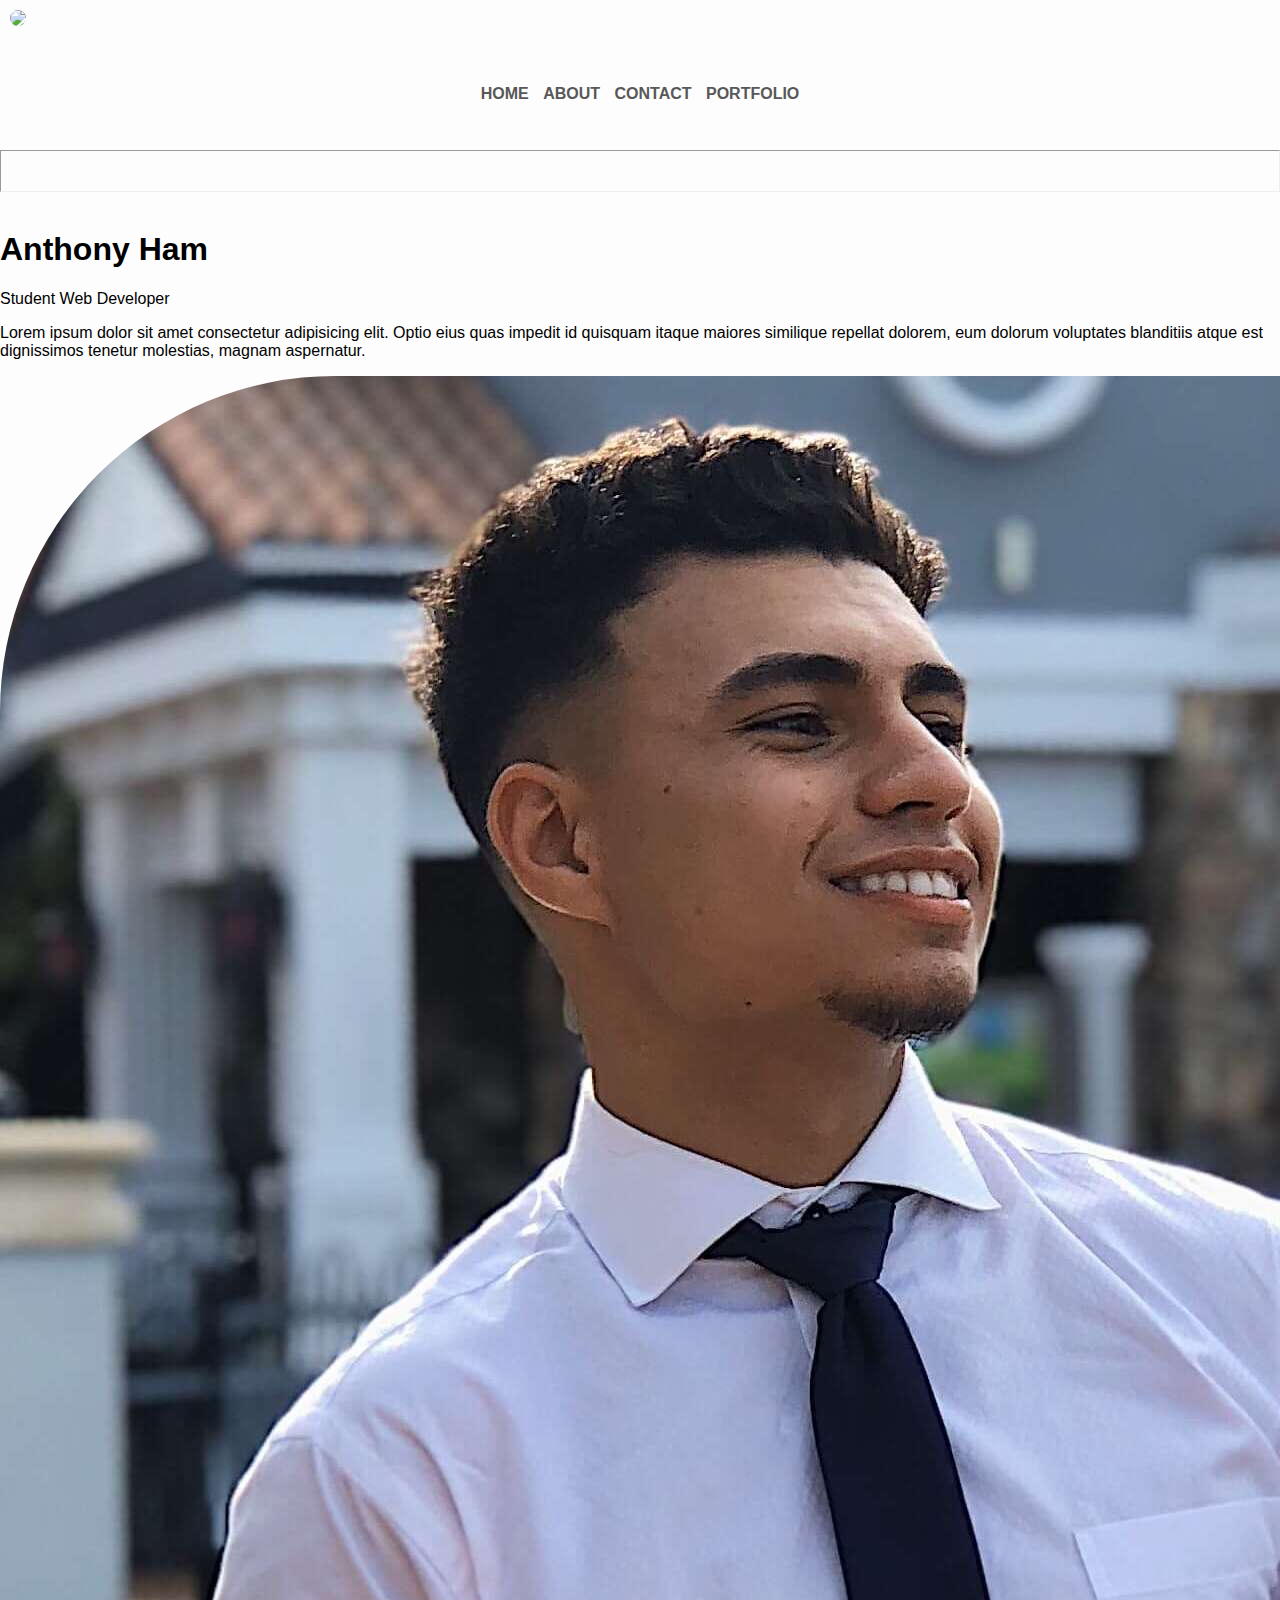
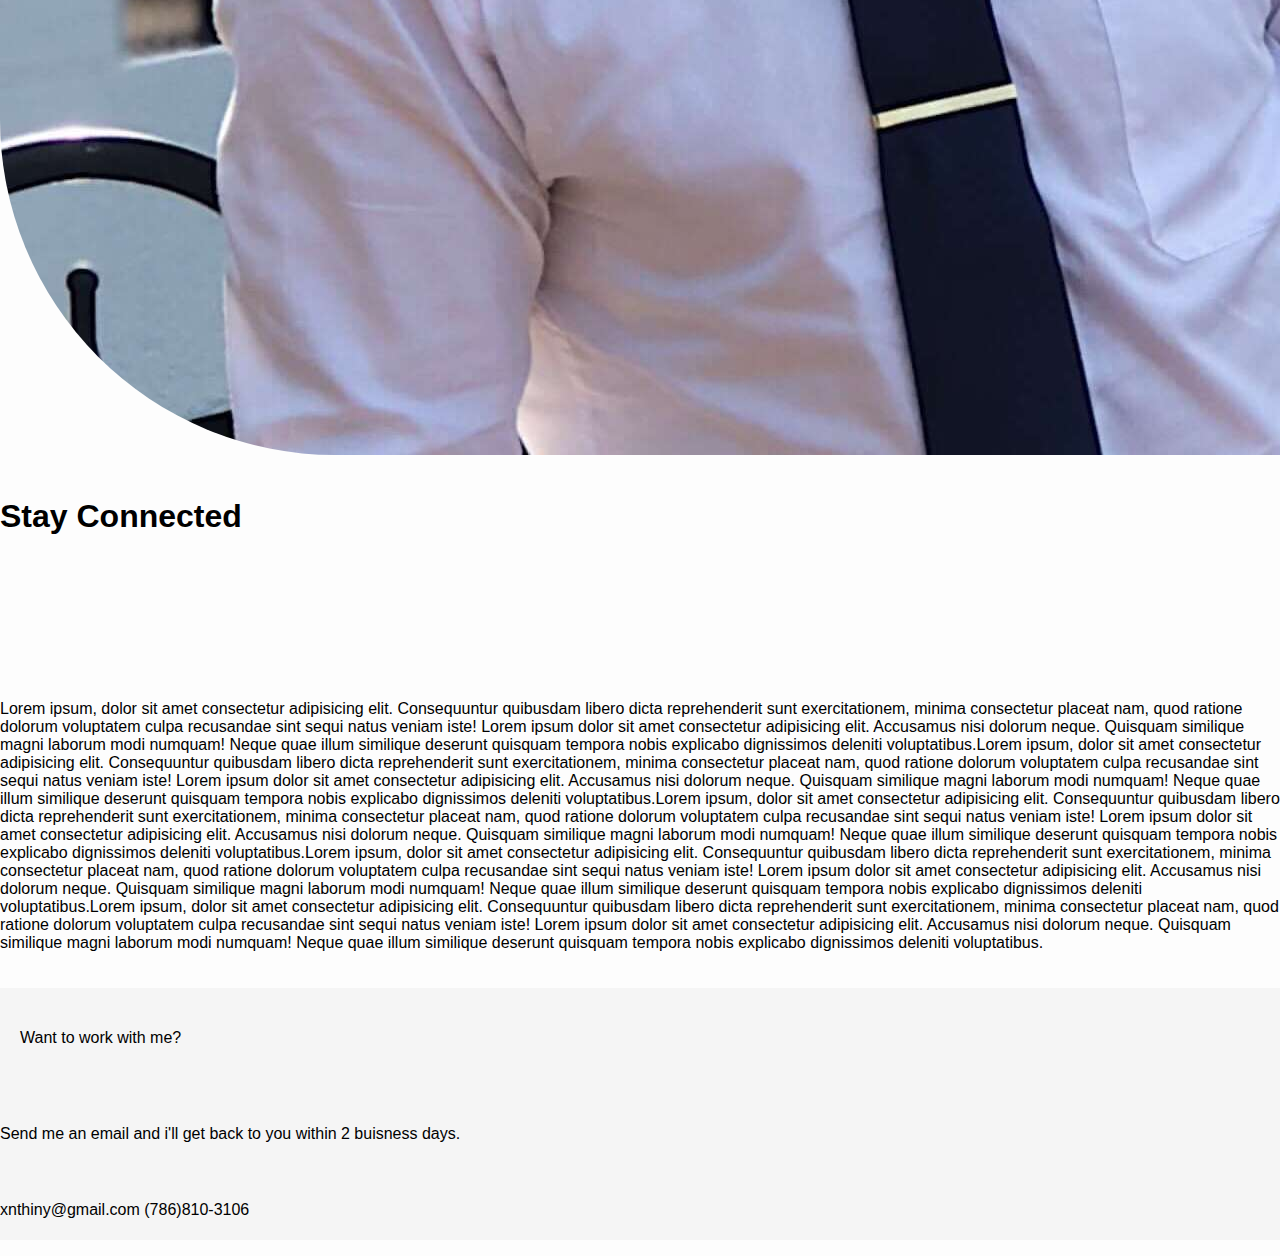
==== index.html @ 184eef2b "portfolio 2.1" ====
<!doctype html>
<html lang="en">

<head>
    <meta charset="utf-8">
    <meta name="viewport" content="width=device-width, initial-scale=1, shrink-to-fit=no">
    <link rel="stylesheet" href="https://use.fontawesome.com/releases/v5.5.0/css/all.css" integrity="sha384-B4dIYHKNBt8Bc12p+WXckhzcICo0wtJAoU8YZTY5qE0Id1GSseTk6S+L3BlXeVIU"
        crossorigin="anonymous">
    <link rel="stylesheet" href="https://stackpath.bootstrapcdn.com/bootstrap/4.1.3/css/bootstrap.min.css" integrity="sha384-MCw98/SFnGE8fJT3GXwEOngsV7Zt27NXFoaoApmYm81iuXoPkFOJwJ8ERdknLPMO"
        crossorigin="anonymous">
    <link rel="stylesheet" href="assets/css/styles.css">
    <title>Anthony Ham | Home</title>

</head>

<body>
    <div class='container'>
        <div class='row'>
            <div class='col-6'>
                <img src="assets/img/avatar.jpg" class='header-avatar img-fluid center-block shadow'>
            </div>
            <div class='col-6 links flex-row-reverse fade-in'>
                <a href="index.html"><strong>HOME</strong></a>
                <a href="about.html"><strong>ABOUT</strong></a>
                <a href="contact.html"><strong>CONTACT</strong></a>
                <a href="portfolio.html"><strong>PORTFOLIO</strong></a>
            </div>
        </div>
    </div>
    <hr class='shadow'>
    <br>
    <div class='container'>
        <div class='row'>
            <div class='col-8'>
                <h1 class='display-1'>Anthony Ham</h1>
                <p class='lead'>Student Web Developer</p>
                <p>Lorem ipsum dolor sit amet consectetur adipisicing elit. Optio eius quas impedit id quisquam itaque
                    maiores similique repellat dolorem, eum dolorum voluptates blanditiis atque est dignissimos tenetur
                    molestias, magnam aspernatur.</p>
            </div>
            <div class='col-4'>
                <img src="assets/img/avatar.JPG" class='img-fluid fade-in shadow body-avatar'>
            </div>
        </div>
    </div>
    <br>
    <div class='container'>
        <div class='row'>
            <div class='col-12'>
                <h1 class='display-4 text-center fade-in'>Stay Connected</h1>
            </div>
        </div>
        <div class='row'>
            <div class='col-8 offset-2 text-center stay-connected'>
                <a href='https://www.github.com/xnthiny' target='_blank'><i class="fab fa-github big-icon"></i></a>
                <a href='https://www.linkedin.com/in/xnthiny' target='_blank'><i class="fab fa-linkedin-in big-icon"></i></a>
                <a href='mailto: xnthiny@gmail.com'><i class="fas fa-at big-icon"></i></a>
                <p>Lorem ipsum, dolor sit amet consectetur adipisicing elit. Consequuntur quibusdam libero dicta
                    reprehenderit sunt
                    exercitationem, minima consectetur placeat nam, quod ratione dolorum voluptatem culpa recusandae
                    sint sequi
                    natus veniam iste! Lorem ipsum dolor sit amet consectetur adipisicing elit. Accusamus nisi dolorum
                    neque.
                    Quisquam similique magni laborum modi numquam! Neque quae illum similique deserunt quisquam tempora
                    nobis
                    explicabo dignissimos deleniti voluptatibus.Lorem ipsum, dolor sit amet consectetur adipisicing
                    elit. Consequuntur quibusdam libero dicta reprehenderit sunt
                    exercitationem, minima consectetur placeat nam, quod ratione dolorum voluptatem culpa recusandae
                    sint sequi
                    natus veniam iste! Lorem ipsum dolor sit amet consectetur adipisicing elit. Accusamus nisi dolorum
                    neque.
                    Quisquam similique magni laborum modi numquam! Neque quae illum similique deserunt quisquam tempora
                    nobis
                    explicabo dignissimos deleniti voluptatibus.Lorem ipsum, dolor sit amet consectetur adipisicing
                    elit. Consequuntur quibusdam libero dicta reprehenderit sunt
                    exercitationem, minima consectetur placeat nam, quod ratione dolorum voluptatem culpa recusandae
                    sint sequi
                    natus veniam iste! Lorem ipsum dolor sit amet consectetur adipisicing elit. Accusamus nisi dolorum
                    neque.
                    Quisquam similique magni laborum modi numquam! Neque quae illum similique deserunt quisquam tempora
                    nobis
                    explicabo dignissimos deleniti voluptatibus.Lorem ipsum, dolor sit amet consectetur adipisicing
                    elit. Consequuntur quibusdam libero dicta reprehenderit sunt
                    exercitationem, minima consectetur placeat nam, quod ratione dolorum voluptatem culpa recusandae
                    sint sequi
                    natus veniam iste! Lorem ipsum dolor sit amet consectetur adipisicing elit. Accusamus nisi dolorum
                    neque.
                    Quisquam similique magni laborum modi numquam! Neque quae illum similique deserunt quisquam tempora
                    nobis
                    explicabo dignissimos deleniti voluptatibus.Lorem ipsum, dolor sit amet consectetur adipisicing
                    elit. Consequuntur quibusdam libero dicta reprehenderit sunt
                    exercitationem, minima consectetur placeat nam, quod ratione dolorum voluptatem culpa recusandae
                    sint sequi
                    natus veniam iste! Lorem ipsum dolor sit amet consectetur adipisicing elit. Accusamus nisi dolorum
                    neque.
                    Quisquam similique magni laborum modi numquam! Neque quae illum similique deserunt quisquam tempora
                    nobis
                    explicabo dignissimos deleniti voluptatibus.</p>
            </div>
        </div>
    </div>
    <div class='container-fluid footer fade-in clearfix'>
        <div class='row'>
            <div class='col-12'>
                <p class='text-center text-justify display-4' style='padding: 20px'>Want to work with me?</p>
            </div>
        </div>
        <div class='row'>
            <div class='col-12'>
                <p class='lead text-center'>Send me an email and i'll get back to you within 2 buisness days.
                    <p class='lead text-center'><i class="far fa-envelope"></i> xnthiny@gmail.com<i class="fas fa-phone"></i>
                        (786)810-3106</p>
                </p>
            </div>
        </div>
    </div>
</body>

</html>
---- assets/css/styles.css ----
* {
    font-family: 'Source Sans Pro', sans-serif;
}

html {
    position: relative;
    min-height: 100%;
}



body {
    margin: 0;
    padding: 0;
    background: #fdfdfd;

}

a {
    text-decoration: none;
    display: inline-block;
    padding: 5px;
}

hr {
    margin: 0;
    padding-bottom: 40px;
}

.fade-in {
    animation: fadeIn 2s;

}

@keyframes fadeIn {
    from {
        opacity: 0;
    }
    to {
        opacity: 1;
    }

}

@mixin clearfix() {
    &::after {
      display: block;
      content: "";
      clear: both;
    }
  }

  .element {
    @include clearfix;
  }

.links {
    text-align: center;
    padding: 40px;
}

.nav {
    padding-top: 30px;
}


.header {
    top: 0;
    height: 120px;
    max-width: 100%;
    margin: 0;
    background: whitesmoke;
}

.header-avatar {
    border: solid 2px #black;
    border-radius: 50%;
    height: 90px;
    margin: 10px;
}

.body-avatar {
    border-radius: 20%;
}

.big-icon {
    font-size: 100px;
    padding: 40px;
}

.footer {
    bottom: 0;
    width: 100%;
    line-height: 60px;
    background-color: #f5f5f5;
}

.stay-connected {
    overflow: hidden;
    display: inline-block;
}

a:link {
    text-decoration: none!important;
    color: rgb(88, 88, 88)
}

a:visited {
    color: rgb(88, 88, 88)
}

a::after {
    content: '';
    display: block;
    width: 0;
    height: 2px;
    background: #c12b68;
    transition: width .3s;
}

a:hover {
    color: #c12b68;
}

a:hover::after {
    color: #c12b68;
    width: 100%;
    transition: width .3s;
}
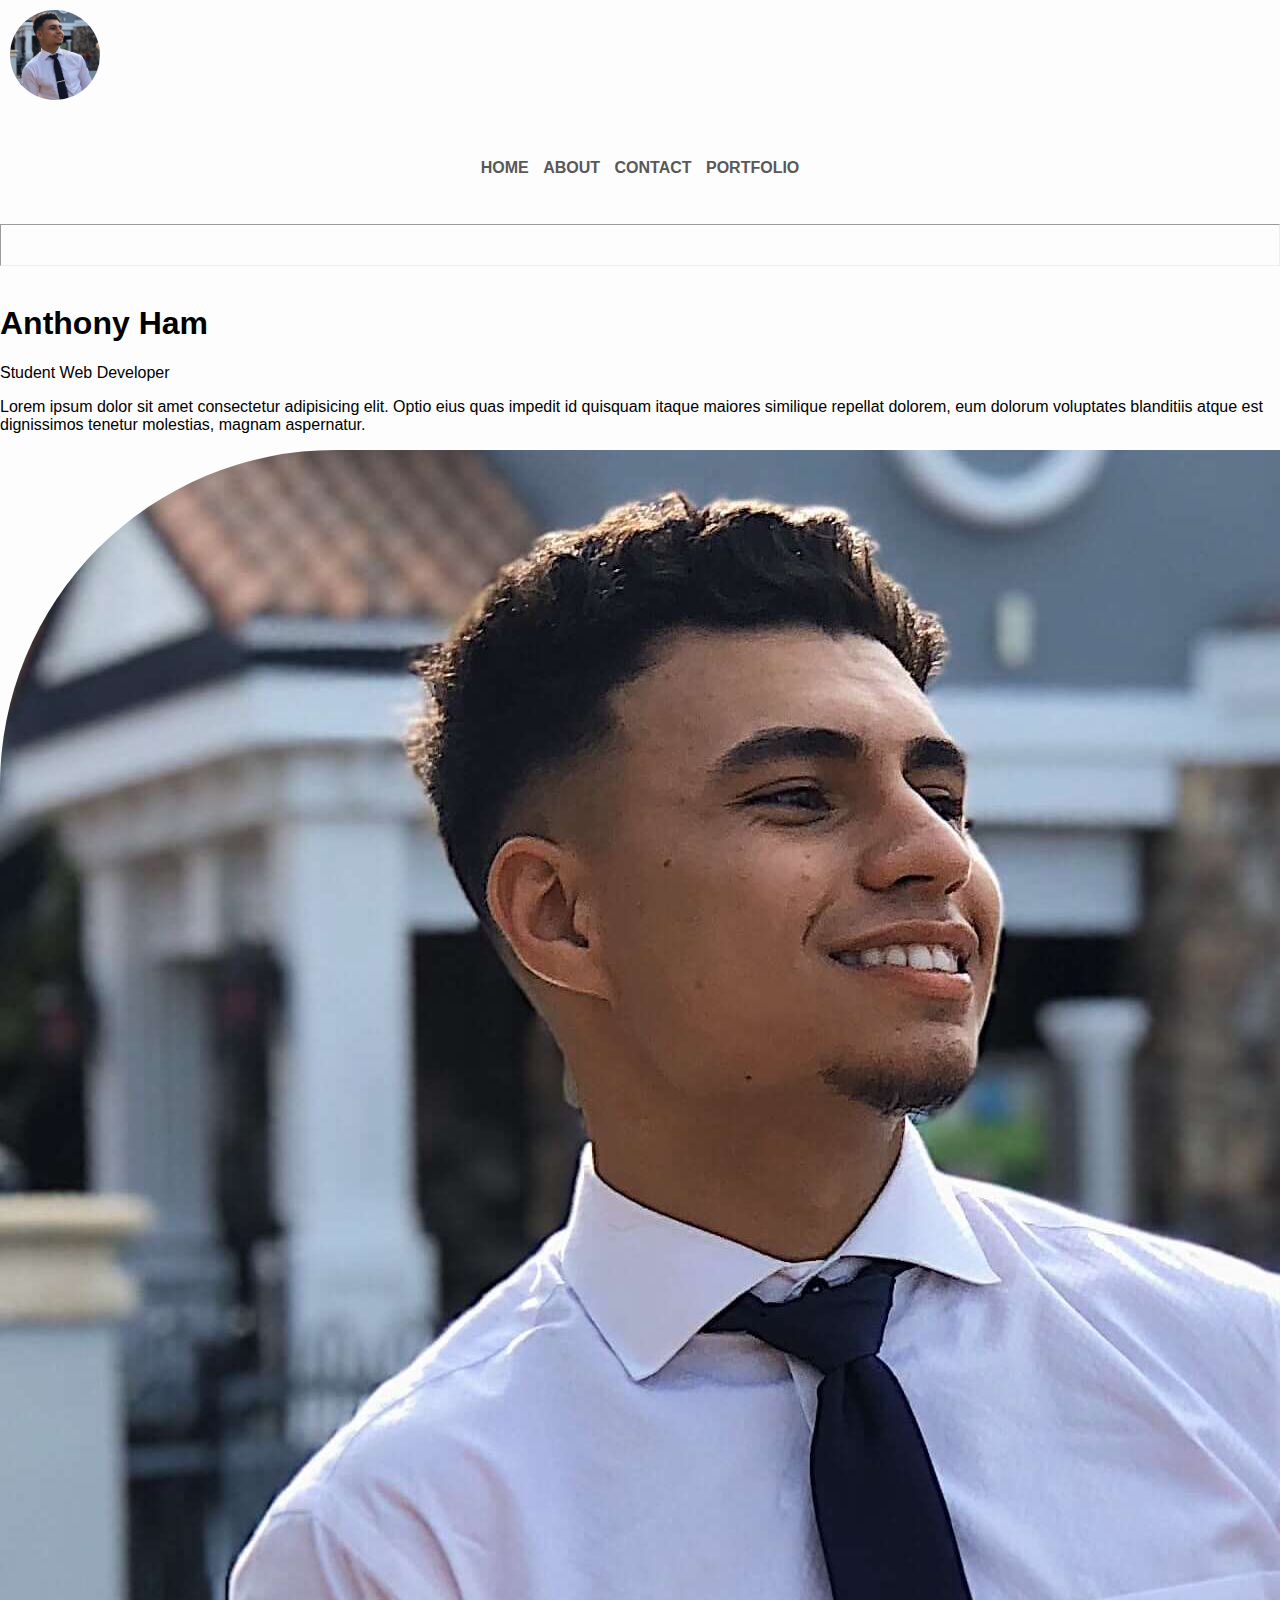
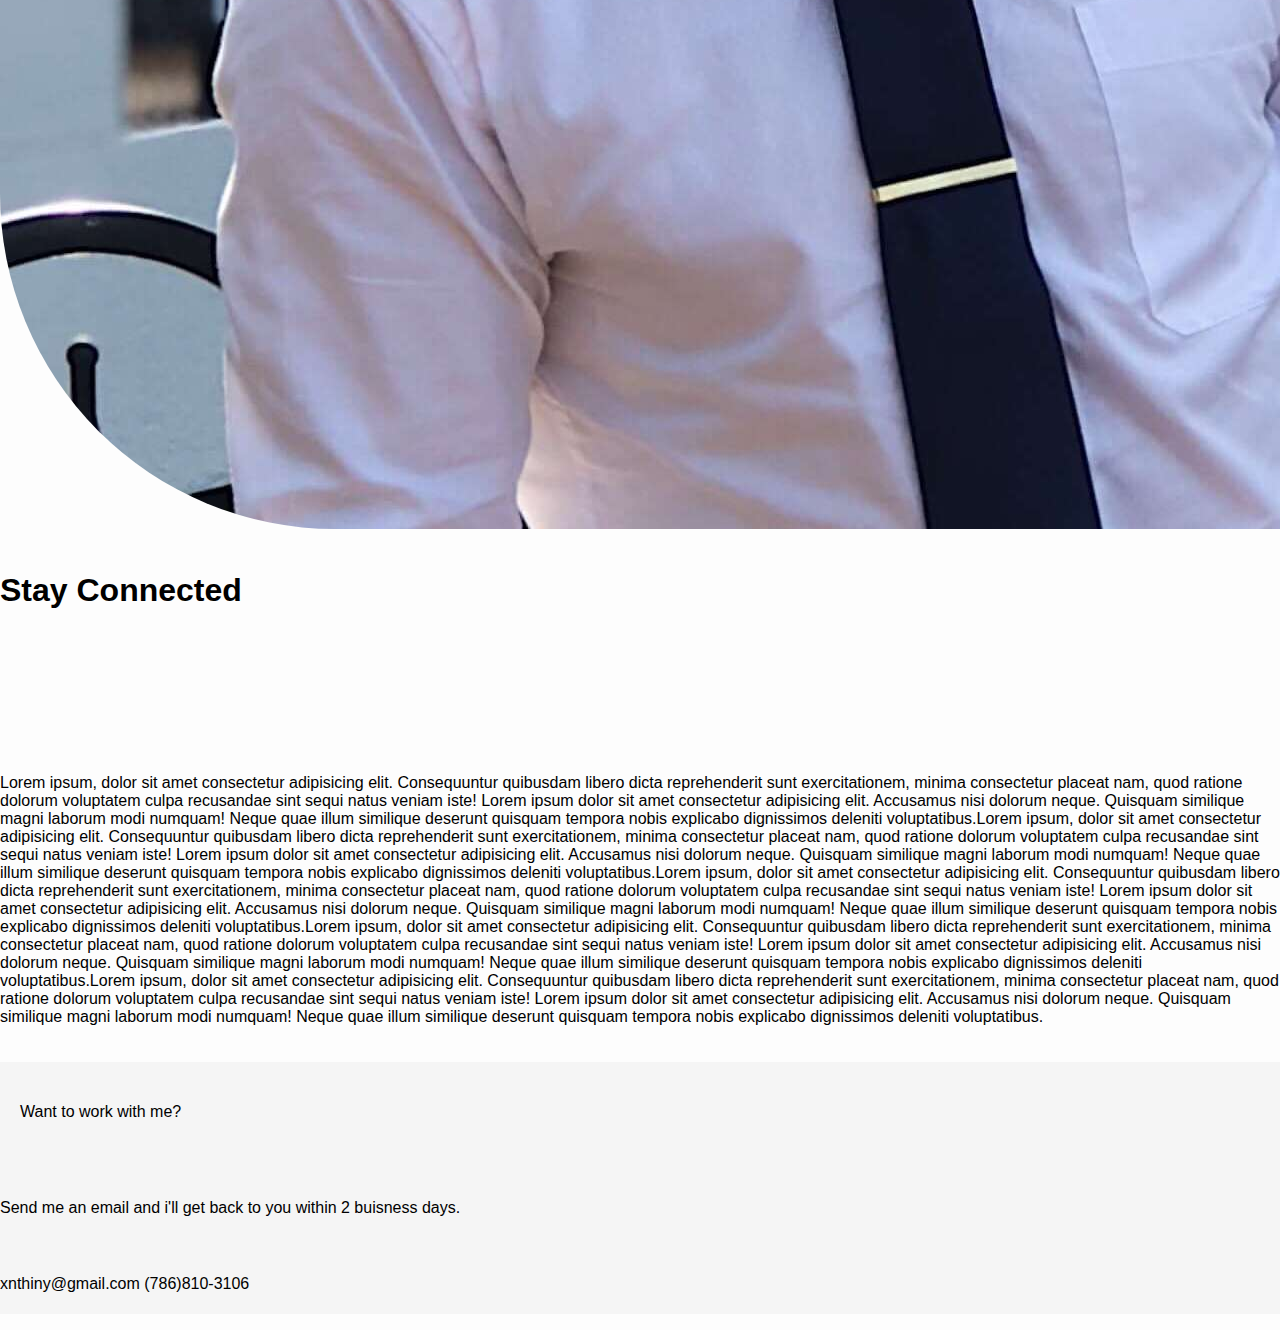
==== commit fe080d74: "portfolio v2.2 - fixed header avatar" ====
--- a/index.html
+++ b/index.html
@@ -17,7 +17,7 @@
     <div class='container'>
         <div class='row'>
             <div class='col-6'>
-                <img src="assets/img/avatar.jpg" class='header-avatar img-fluid center-block shadow'>
+                <img src="assets/img/avatar.JPG" class='header-avatar img-fluid center-block shadow'>
             </div>
             <div class='col-6 links flex-row-reverse fade-in'>
                 <a href="index.html"><strong>HOME</strong></a>
--- a/assets/css/styles.css
+++ b/assets/css/styles.css
@@ -73,7 +73,6 @@
 }
 
 .header-avatar {
-    border: solid 2px #black;
     border-radius: 50%;
     height: 90px;
     margin: 10px;
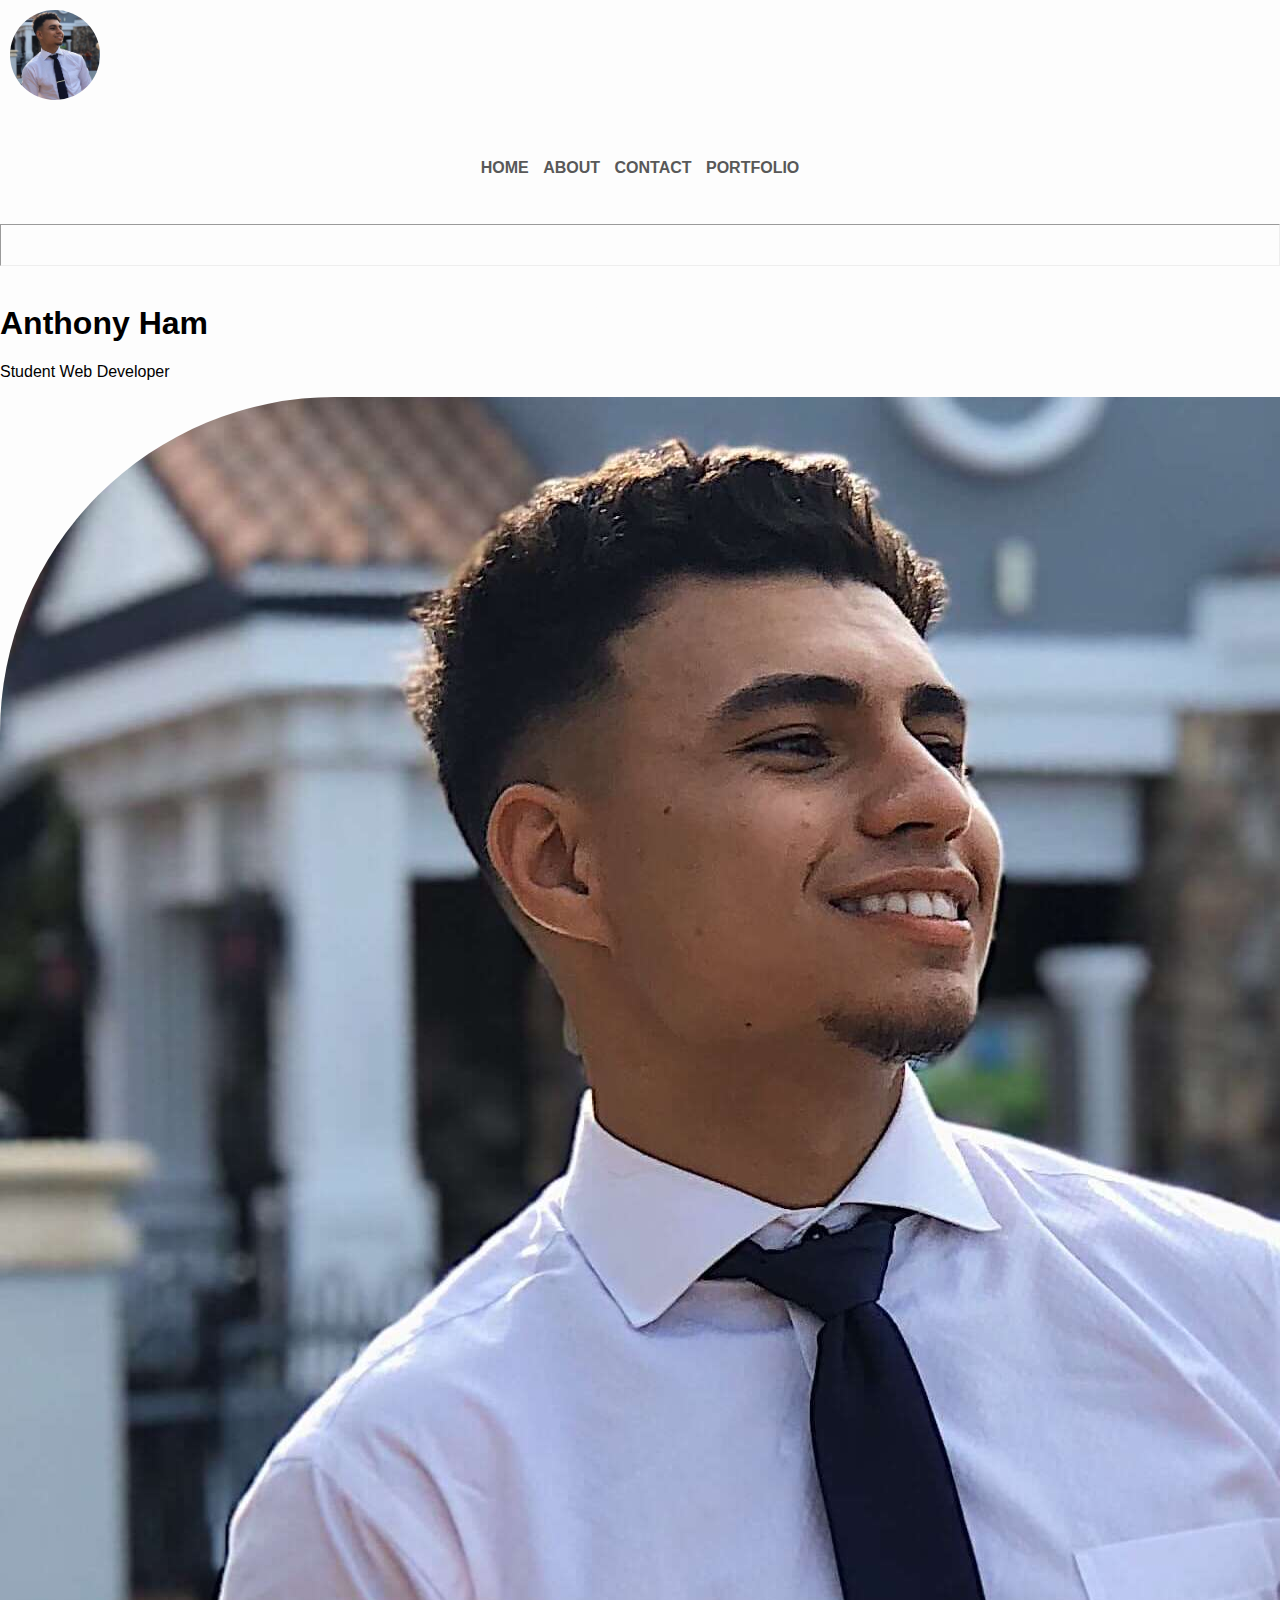
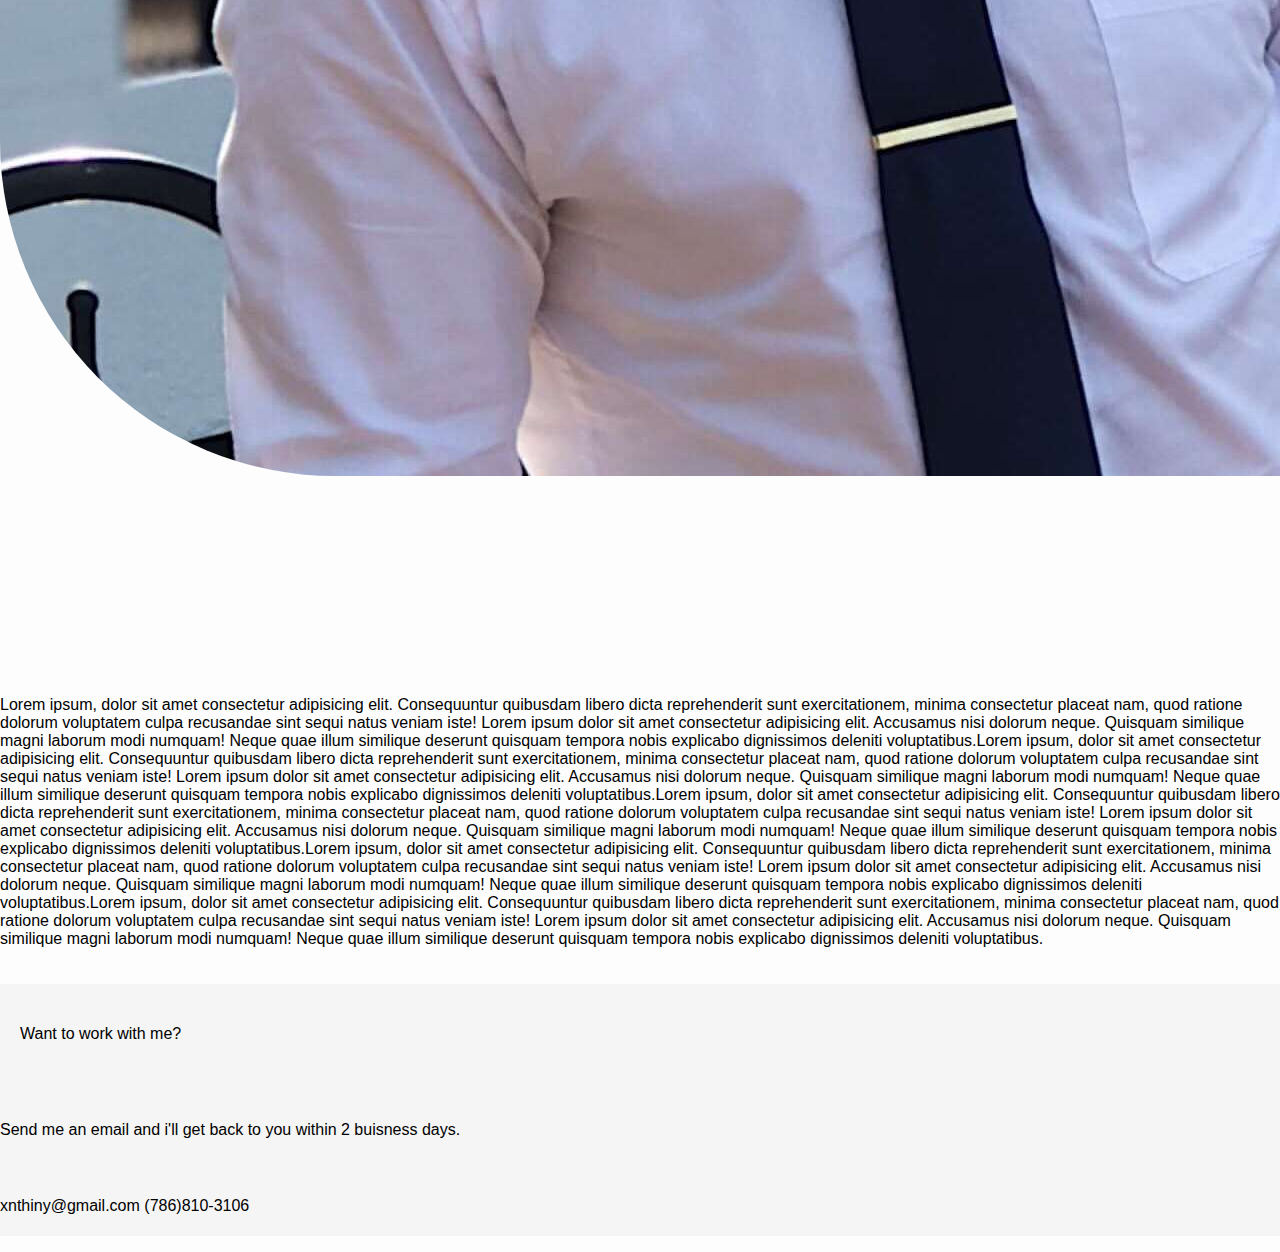
==== commit e6a5ac74: "v3.0 updated homepage" ====
--- a/index.html
+++ b/index.html
@@ -9,7 +9,7 @@
     <link rel="stylesheet" href="https://stackpath.bootstrapcdn.com/bootstrap/4.1.3/css/bootstrap.min.css" integrity="sha384-MCw98/SFnGE8fJT3GXwEOngsV7Zt27NXFoaoApmYm81iuXoPkFOJwJ8ERdknLPMO"
         crossorigin="anonymous">
     <link rel="stylesheet" href="assets/css/styles.css">
-    <title>Anthony Ham | Home</title>
+    <title>Home | Anthony Ham</title>
 
 </head>
 
@@ -27,29 +27,25 @@
             </div>
         </div>
     </div>
-    <hr class='shadow'>
+    <hr>
     <br>
-    <div class='container'>
-        <div class='row'>
+    <div class='container-fluid shadow fade-in' style='background-color: #fdfdfd; margin: 0 auto; transform: skewY(-3deg); '>
+        <div class='container'>
+        <div class='row unskew'>
             <div class='col-8'>
                 <h1 class='display-1'>Anthony Ham</h1>
                 <p class='lead'>Student Web Developer</p>
-                <p>Lorem ipsum dolor sit amet consectetur adipisicing elit. Optio eius quas impedit id quisquam itaque
-                    maiores similique repellat dolorem, eum dolorum voluptates blanditiis atque est dignissimos tenetur
-                    molestias, magnam aspernatur.</p>
             </div>
-            <div class='col-4'>
-                <img src="assets/img/avatar.JPG" class='img-fluid fade-in shadow body-avatar'>
+            <div class='col-3'>
+                <img src="assets/img/avatar.JPG" class='img-fluid fade-in shadow-lg body-avatar'>
             </div>
+        </div>
+        <br>
+        <br>
+        <br>
         </div>
     </div>
     <br>
-    <div class='container'>
-        <div class='row'>
-            <div class='col-12'>
-                <h1 class='display-4 text-center fade-in'>Stay Connected</h1>
-            </div>
-        </div>
         <div class='row'>
             <div class='col-8 offset-2 text-center stay-connected'>
                 <a href='https://www.github.com/xnthiny' target='_blank'><i class="fab fa-github big-icon"></i></a>
@@ -108,7 +104,7 @@
         <div class='row'>
             <div class='col-12'>
                 <p class='lead text-center'>Send me an email and i'll get back to you within 2 buisness days.
-                    <p class='lead text-center'><i class="far fa-envelope"></i> xnthiny@gmail.com<i class="fas fa-phone"></i>
+                    <p class='lead text-center'><i class="far fa-envelope"></i> xnthiny@gmail.com  <i class="fas fa-phone"> </i>
                         (786)810-3106</p>
                 </p>
             </div>
--- a/assets/css/styles.css
+++ b/assets/css/styles.css
@@ -7,13 +7,10 @@
     min-height: 100%;
 }
 
-
-
 body {
     margin: 0;
     padding: 0;
     background: #fdfdfd;
-
 }
 
 a {
@@ -29,7 +26,6 @@
 
 .fade-in {
     animation: fadeIn 2s;
-
 }
 
 @keyframes fadeIn {
@@ -39,20 +35,19 @@
     to {
         opacity: 1;
     }
-
 }
 
 @mixin clearfix() {
     &::after {
-      display: block;
-      content: "";
-      clear: both;
+        display: block;
+        content: "";
+        clear: both;
     }
-  }
+}
 
-  .element {
+.element {
     @include clearfix;
-  }
+}
 
 .links {
     text-align: center;
@@ -62,7 +57,6 @@
 .nav {
     padding-top: 30px;
 }
-
 
 .header {
     top: 0;
@@ -99,6 +93,10 @@
     display: inline-block;
 }
 
+.unskew {
+    transform: skewY(3deg);
+}
+
 a:link {
     text-decoration: none!important;
     color: rgb(88, 88, 88)
@@ -125,5 +123,4 @@
     color: #c12b68;
     width: 100%;
     transition: width .3s;
-}
-
+}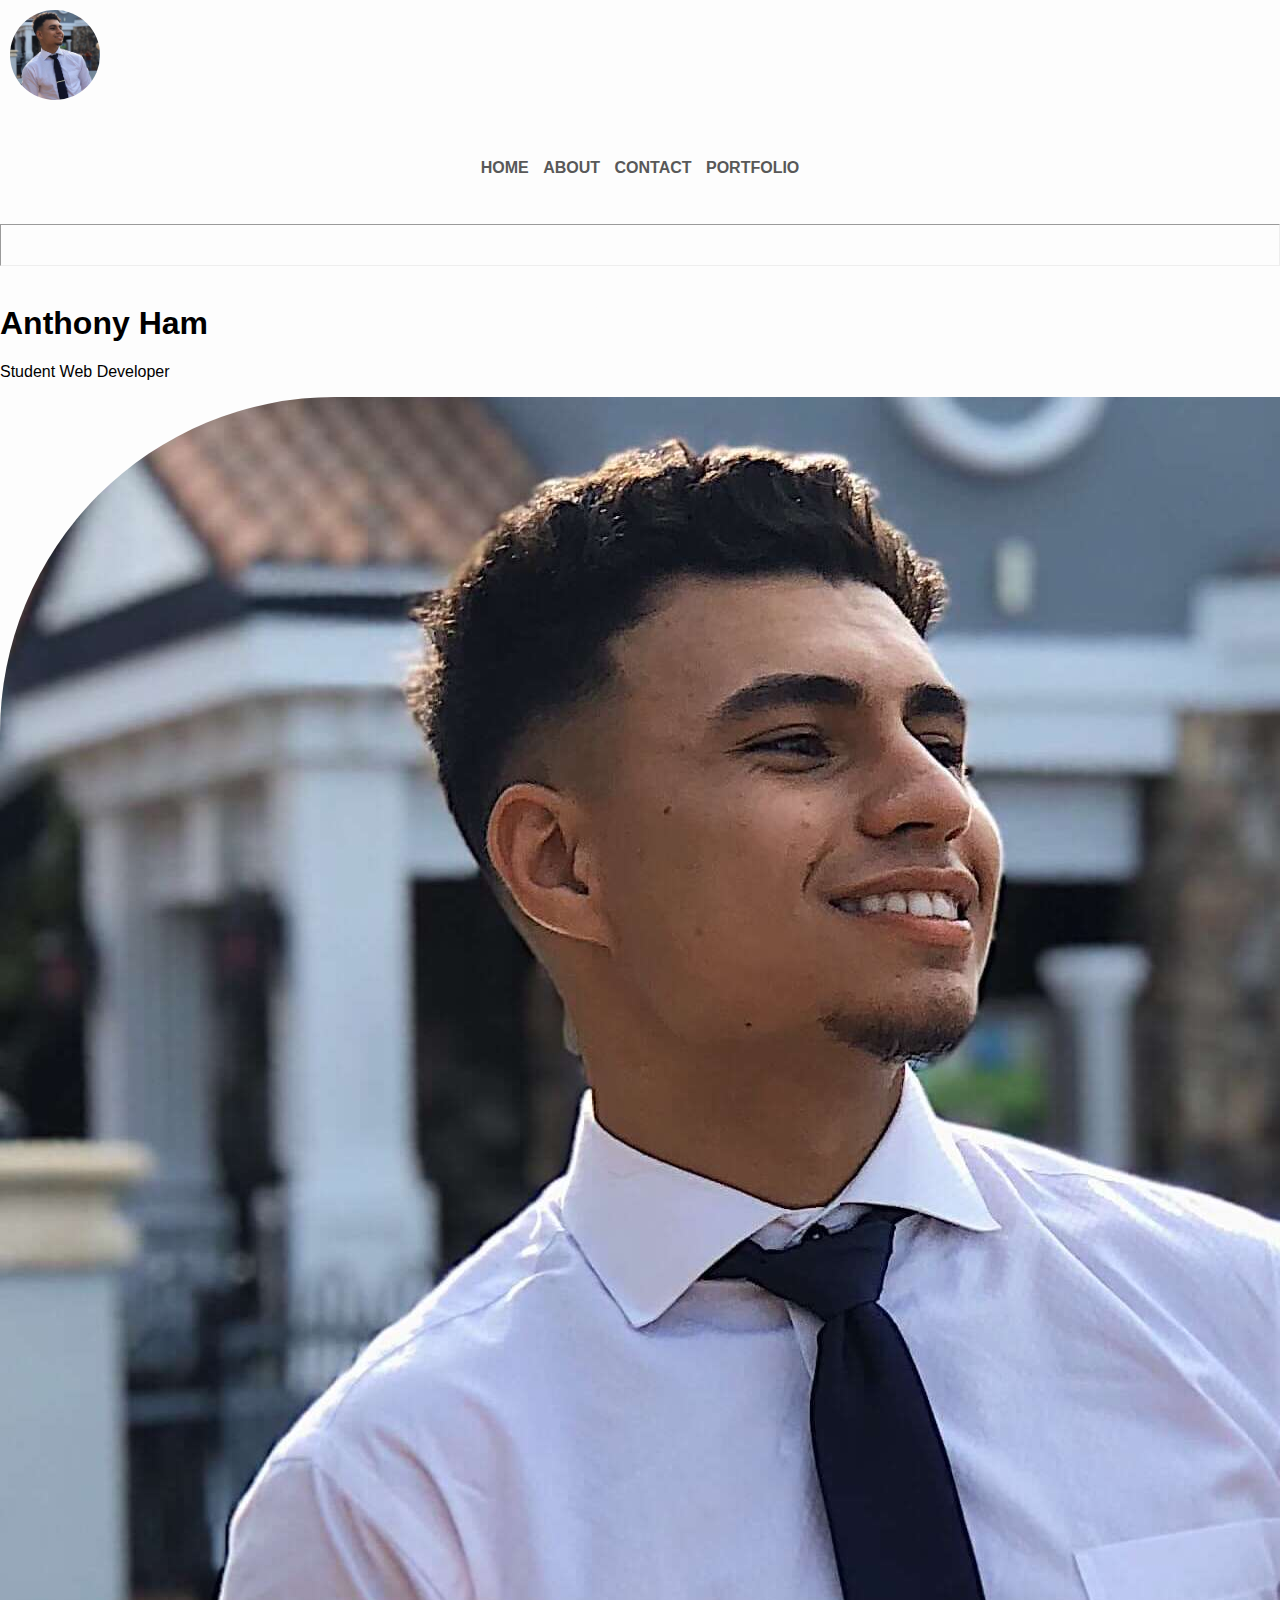
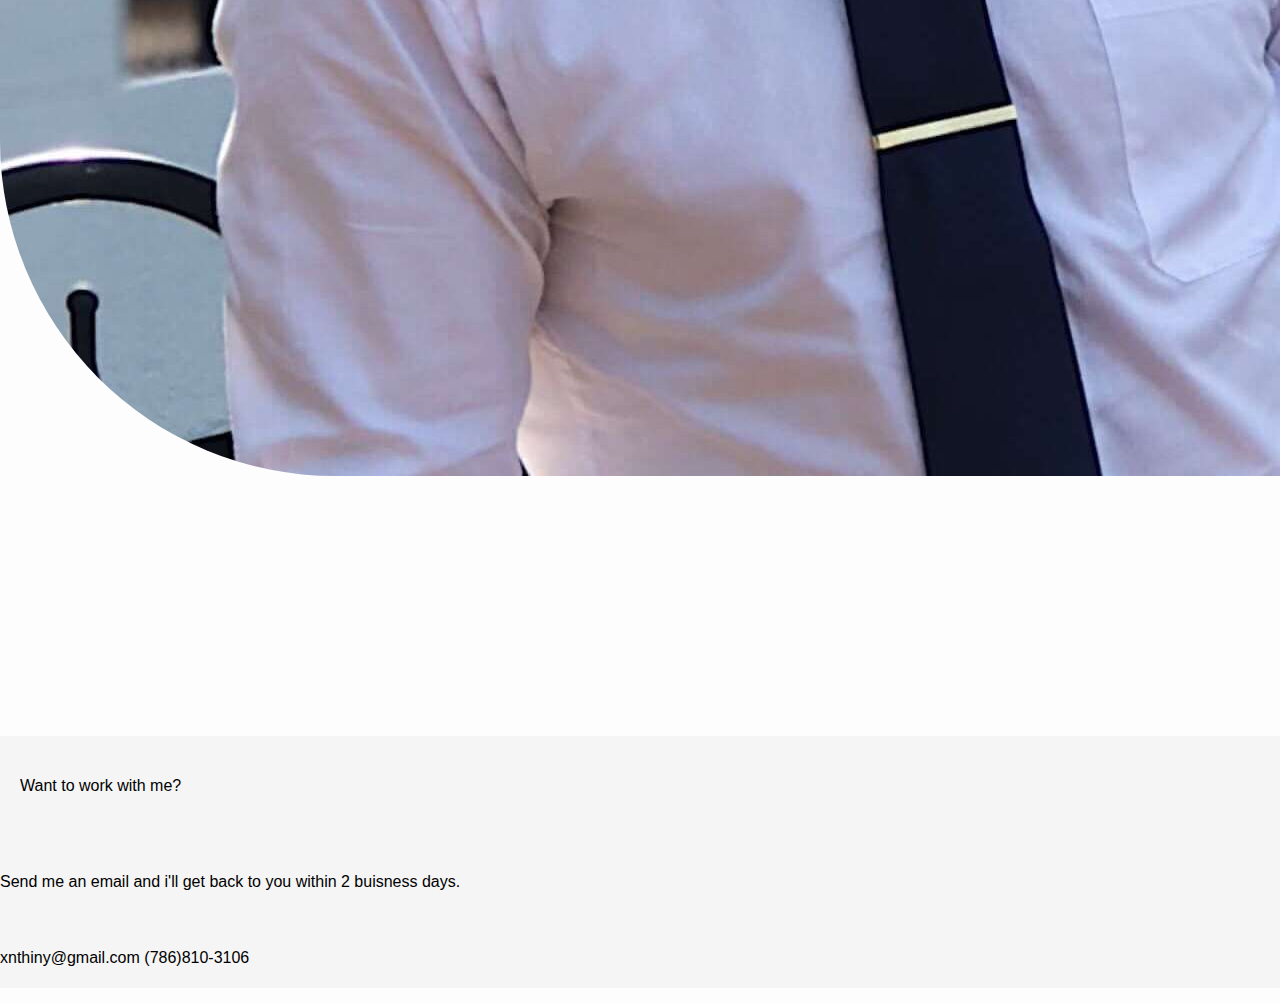
==== commit d631a286: "udpated homepage" ====
--- a/index.html
+++ b/index.html
@@ -31,70 +31,31 @@
     <br>
     <div class='container-fluid shadow fade-in' style='background-color: #fdfdfd; margin: 0 auto; transform: skewY(-3deg); '>
         <div class='container'>
-        <div class='row unskew'>
-            <div class='col-8'>
-                <h1 class='display-1'>Anthony Ham</h1>
-                <p class='lead'>Student Web Developer</p>
+            <div class='row unskew'>
+                <div class='col-8'>
+                    <h1 class='display-1'>Anthony Ham</h1>
+                    <p class='lead'>Student Web Developer</p>
+                </div>
+                <div class='col-3'>
+                    <img src="assets/img/avatar.JPG" class='img-fluid fade-in shadow-lg body-avatar'>
+                </div>
             </div>
-            <div class='col-3'>
-                <img src="assets/img/avatar.JPG" class='img-fluid fade-in shadow-lg body-avatar'>
-            </div>
-        </div>
-        <br>
-        <br>
-        <br>
+            <br>
+            <br>
+            <br>
         </div>
     </div>
     <br>
-        <div class='row'>
-            <div class='col-8 offset-2 text-center stay-connected'>
-                <a href='https://www.github.com/xnthiny' target='_blank'><i class="fab fa-github big-icon"></i></a>
-                <a href='https://www.linkedin.com/in/xnthiny' target='_blank'><i class="fab fa-linkedin-in big-icon"></i></a>
-                <a href='mailto: xnthiny@gmail.com'><i class="fas fa-at big-icon"></i></a>
-                <p>Lorem ipsum, dolor sit amet consectetur adipisicing elit. Consequuntur quibusdam libero dicta
-                    reprehenderit sunt
-                    exercitationem, minima consectetur placeat nam, quod ratione dolorum voluptatem culpa recusandae
-                    sint sequi
-                    natus veniam iste! Lorem ipsum dolor sit amet consectetur adipisicing elit. Accusamus nisi dolorum
-                    neque.
-                    Quisquam similique magni laborum modi numquam! Neque quae illum similique deserunt quisquam tempora
-                    nobis
-                    explicabo dignissimos deleniti voluptatibus.Lorem ipsum, dolor sit amet consectetur adipisicing
-                    elit. Consequuntur quibusdam libero dicta reprehenderit sunt
-                    exercitationem, minima consectetur placeat nam, quod ratione dolorum voluptatem culpa recusandae
-                    sint sequi
-                    natus veniam iste! Lorem ipsum dolor sit amet consectetur adipisicing elit. Accusamus nisi dolorum
-                    neque.
-                    Quisquam similique magni laborum modi numquam! Neque quae illum similique deserunt quisquam tempora
-                    nobis
-                    explicabo dignissimos deleniti voluptatibus.Lorem ipsum, dolor sit amet consectetur adipisicing
-                    elit. Consequuntur quibusdam libero dicta reprehenderit sunt
-                    exercitationem, minima consectetur placeat nam, quod ratione dolorum voluptatem culpa recusandae
-                    sint sequi
-                    natus veniam iste! Lorem ipsum dolor sit amet consectetur adipisicing elit. Accusamus nisi dolorum
-                    neque.
-                    Quisquam similique magni laborum modi numquam! Neque quae illum similique deserunt quisquam tempora
-                    nobis
-                    explicabo dignissimos deleniti voluptatibus.Lorem ipsum, dolor sit amet consectetur adipisicing
-                    elit. Consequuntur quibusdam libero dicta reprehenderit sunt
-                    exercitationem, minima consectetur placeat nam, quod ratione dolorum voluptatem culpa recusandae
-                    sint sequi
-                    natus veniam iste! Lorem ipsum dolor sit amet consectetur adipisicing elit. Accusamus nisi dolorum
-                    neque.
-                    Quisquam similique magni laborum modi numquam! Neque quae illum similique deserunt quisquam tempora
-                    nobis
-                    explicabo dignissimos deleniti voluptatibus.Lorem ipsum, dolor sit amet consectetur adipisicing
-                    elit. Consequuntur quibusdam libero dicta reprehenderit sunt
-                    exercitationem, minima consectetur placeat nam, quod ratione dolorum voluptatem culpa recusandae
-                    sint sequi
-                    natus veniam iste! Lorem ipsum dolor sit amet consectetur adipisicing elit. Accusamus nisi dolorum
-                    neque.
-                    Quisquam similique magni laborum modi numquam! Neque quae illum similique deserunt quisquam tempora
-                    nobis
-                    explicabo dignissimos deleniti voluptatibus.</p>
-            </div>
+    <div class='row'>
+        <div class='col-8 offset-2 text-center stay-connected'>
+            <br>
+            <a href='https://www.github.com/xnthiny' target='_blank'><i class="fab fa-github big-icon"></i></a>
+            <a href='https://www.linkedin.com/in/xnthiny' target='_blank'><i class="fab fa-linkedin-in big-icon"></i></a>
+            <a href='mailto: xnthiny@gmail.com'><i class="fas fa-at big-icon"></i></a>
         </div>
     </div>
+    </div>
+    <br>
     <div class='container-fluid footer fade-in clearfix'>
         <div class='row'>
             <div class='col-12'>
@@ -104,7 +65,8 @@
         <div class='row'>
             <div class='col-12'>
                 <p class='lead text-center'>Send me an email and i'll get back to you within 2 buisness days.
-                    <p class='lead text-center'><i class="far fa-envelope"></i> xnthiny@gmail.com  <i class="fas fa-phone"> </i>
+                    <p class='lead text-center'><i class="far fa-envelope"></i> xnthiny@gmail.com <i class="fas fa-phone">
+                        </i>
                         (786)810-3106</p>
                 </p>
             </div>
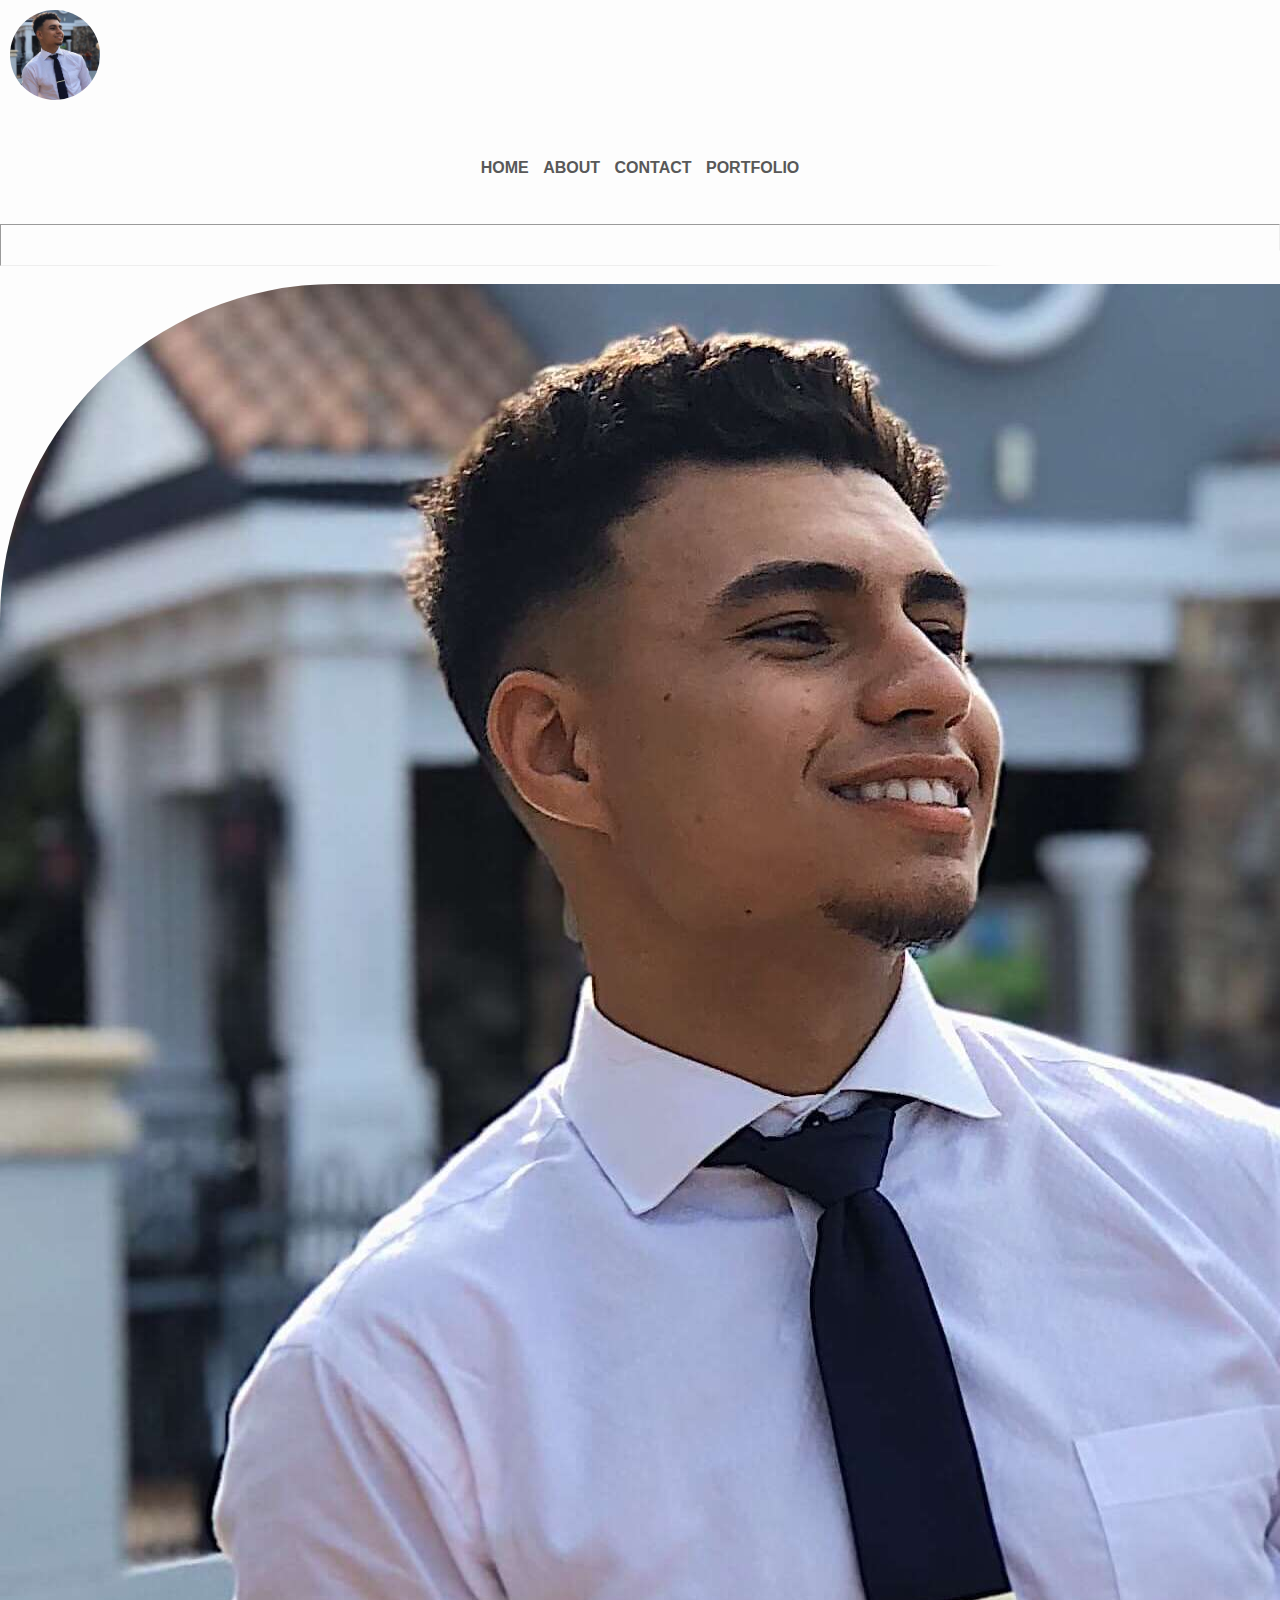
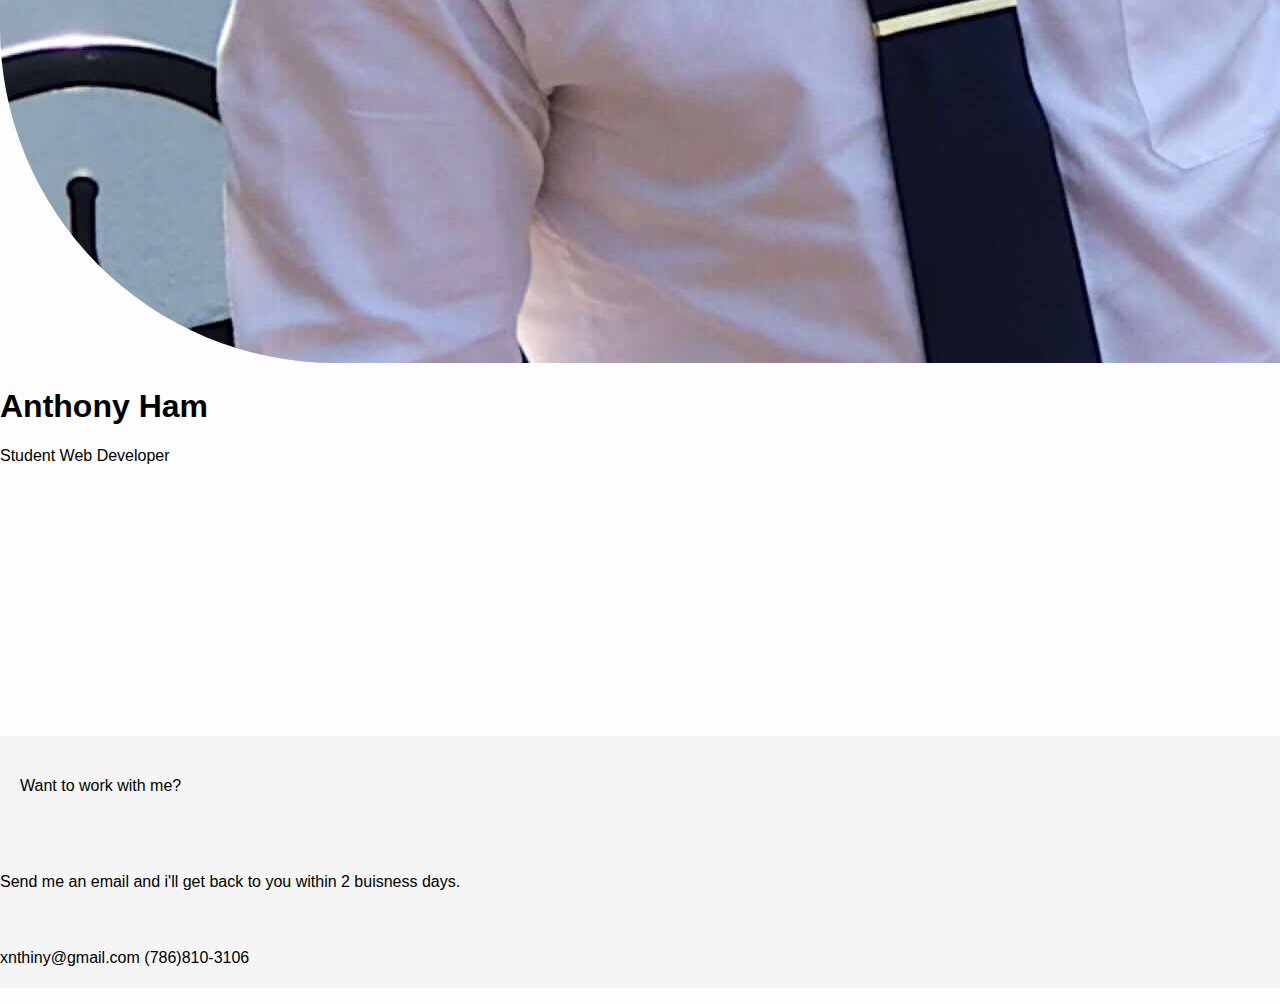
==== commit 846ee831: "fixed body avatar" ====
--- a/index.html
+++ b/index.html
@@ -4,6 +4,7 @@
 <head>
     <meta charset="utf-8">
     <meta name="viewport" content="width=device-width, initial-scale=1, shrink-to-fit=no">
+    <link rel='shortcut icon' type='image/x-icon' href='assets/img/favicon.ico'>
     <link rel="stylesheet" href="https://use.fontawesome.com/releases/v5.5.0/css/all.css" integrity="sha384-B4dIYHKNBt8Bc12p+WXckhzcICo0wtJAoU8YZTY5qE0Id1GSseTk6S+L3BlXeVIU"
         crossorigin="anonymous">
     <link rel="stylesheet" href="https://stackpath.bootstrapcdn.com/bootstrap/4.1.3/css/bootstrap.min.css" integrity="sha384-MCw98/SFnGE8fJT3GXwEOngsV7Zt27NXFoaoApmYm81iuXoPkFOJwJ8ERdknLPMO"
@@ -32,12 +33,12 @@
     <div class='container-fluid shadow fade-in' style='background-color: #fdfdfd; margin: 0 auto; transform: skewY(-3deg); '>
         <div class='container'>
             <div class='row unskew'>
-                <div class='col-8'>
+                    <div class='col-sm-12 col-lg-4 order-lg-2 body-avatar'>
+                            <img  id='homepage-img' src="assets/img/avatar.JPG" class='img-fluid fade-in shadow-lg'>
+                        </div>
+                <div class='col-lg-8 order-lg-1'>
                     <h1 class='display-1'>Anthony Ham</h1>
                     <p class='lead'>Student Web Developer</p>
-                </div>
-                <div class='col-3'>
-                    <img src="assets/img/avatar.JPG" class='img-fluid fade-in shadow-lg body-avatar'>
                 </div>
             </div>
             <br>
--- a/assets/css/styles.css
+++ b/assets/css/styles.css
@@ -45,10 +45,6 @@
     }
 }
 
-.element {
-    @include clearfix;
-}
-
 .links {
     text-align: center;
     padding: 40px;
@@ -73,7 +69,7 @@
 }
 
 .body-avatar {
-    border-radius: 20%;
+    text-align: center;
 }
 
 .big-icon {
@@ -123,4 +119,14 @@
     color: #c12b68;
     width: 100%;
     transition: width .3s;
-}+}
+
+@media only screen and (max-width: 400px) {
+    #homepage-img {
+        width: 80%;
+    }
+  }
+
+  #homepage-img {
+    border-radius: 20%;
+  }